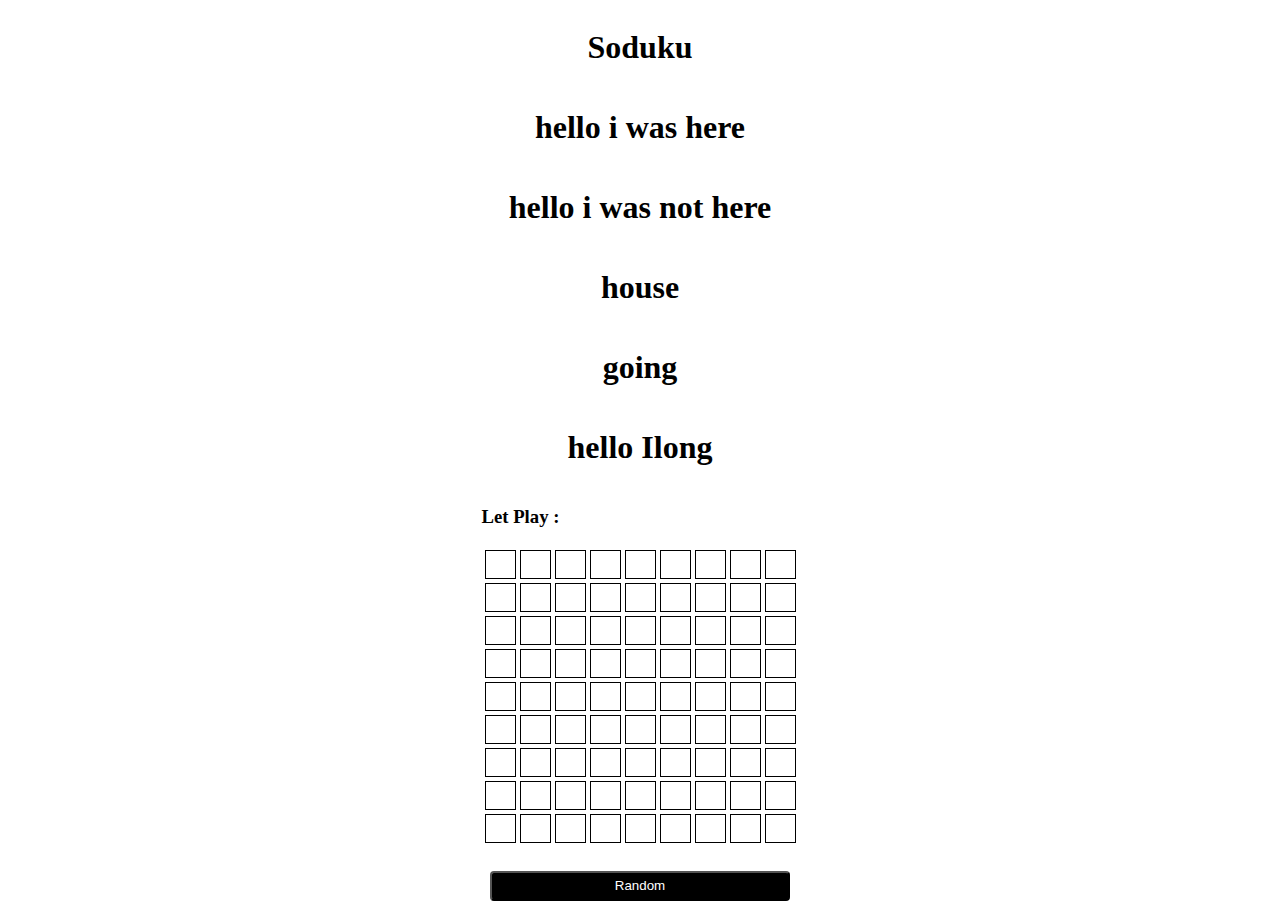
==== index.html @ c39a9336 "edit new line" ====
<!DOCTYPE html>
<html lang="en">
<head>
    <meta charset="UTF-8">
    <meta name="viewport" content="width=device-width, initial-scale=1.0">
    <link rel="stylesheet" href="./style.css">
    <title>Document</title>
</head>
<body>
    <h1>Soduku</h1>
    <h1>hello i was here</h1>
    <h1>hello i was not here</h1> 
    <h1> house</h1>
    <h1>going</h1>    
    <h1>hello Ilong</h1>
    <!-- TODO: For Input data to computer -->
    <div class="input">
        <h3>Let Play :</h3>
        <table>
            <tr>
                <td><input type = "text"></td>
                <td><input type = "text"></td>
                <td><input type = "text"></td>
                <td><input type = "text"></td>
                <td><input type = "text"></td>
                <td><input type = "text"></td>
                <td><input type = "text"></td>
                <td><input type = "text"></td>
                <td><input type = "text"></td>
            </tr>
            <tr>
                <td><input type = "text"></td>
                <td><input type = "text"></td>
                <td><input type = "text"></td>
                <td><input type = "text"></td>
                <td><input type = "text"></td>
                <td><input type = "text"></td>
                <td><input type = "text"></td>
                <td><input type = "text"></td>
                <td><input type = "text"></td>
            </tr>
            <tr>
                <td><input type = "text"></td>
                <td><input type = "text"></td>
                <td><input type = "text"></td>
                <td><input type = "text"></td>
                <td><input type = "text"></td>
                <td><input type = "text"></td>
                <td><input type = "text"></td>
                <td><input type = "text"></td>
                <td><input type = "text"></td>
            </tr>
            <tr>
                <td><input type = "text"></td>
                <td><input type = "text"></td>
                <td><input type = "text"></td>
                <td><input type = "text"></td>
                <td><input type = "text"></td>
                <td><input type = "text"></td>
                <td><input type = "text"></td>
                <td><input type = "text"></td>
                <td><input type = "text"></td>
            </tr>
            <tr>
                <td><input type = "text"></td>
                <td><input type = "text"></td>
                <td><input type = "text"></td>
                <td><input type = "text"></td>
                <td><input type = "text"></td>
                <td><input type = "text"></td>
                <td><input type = "text"></td>
                <td><input type = "text"></td>
                <td><input type = "text"></td>
            </tr>
            <tr>
                <td><input type = "text"></td>
                <td><input type = "text"></td>
                <td><input type = "text"></td>
                <td><input type = "text"></td>
                <td><input type = "text"></td>
                <td><input type = "text"></td>
                <td><input type = "text"></td>
                <td><input type = "text"></td>
                <td><input type = "text"></td>
            </tr>
            <tr>
                <td><input type = "text"></td>
                <td><input type = "text"></td>
                <td><input type = "text"></td>
                <td><input type = "text"></td>
                <td><input type = "text"></td>
                <td><input type = "text"></td>
                <td><input type = "text"></td>
                <td><input type = "text"></td>
                <td><input type = "text"></td>
            </tr>
            <tr><td><input type = "text"></td>
                <td><input type = "text"></td>
                <td><input type = "text"></td>
                <td><input type = "text"></td>
                <td><input type = "text"></td>
                <td><input type = "text"></td>
                <td><input type = "text"></td>
                <td><input type = "text"></td>
                <td><input type = "text"></td>
            </tr>
            <tr>
                <td><input type = "text"></td>
                <td><input type = "text"></td>
                <td><input type = "text"></td>
                <td><input type = "text"></td>
                <td><input type = "text"></td>
                <td><input type = "text"></td>
                <td><input type = "text"></td>
                <td><input type = "text"></td>
                <td><input type = "text"></td>
            </tr>
        </table>
    </div>

    <button id="submit">Random</button>

    <!-- TODO: For Output data from computer -->
    <!-- <div class="output">
        <h3>output : </h3>
        <table>
            <tr>
                <td><p></p></td>
                <td><p></p></td>
                <td><p></p></td>
                <td><p></p></td>
                <td><p></p></td>
                <td><p></p></td>
                <td><p></p></td>
                <td><p></p></td>
                <td><p></p></td>
            </tr>
            <tr><td><p></p></td>
                <td><p></p></td>
                <td><p></p></td>
                <td><p></p></td>
                <td><p></p></td>
                <td><p></p></td>
                <td><p></p></td>
                <td><p></p></td>
                <td><p></p></td>
            </tr>
            <tr>
                <td><p></p></td>
                <td><p></p></td>
                <td><p></p></td>
                <td><p></p></td>
                <td><p></p></td>
                <td><p></p></td>
                <td><p></p></td>
                <td><p></p></td>
                <td><p></p></td>
            </tr>
            <tr>
                <td><p></p></td>
                <td><p></p></td>
                <td><p></p></td>
                <td><p></p></td>
                <td><p></p></td>
                <td><p></p></td>
                <td><p></p></td>
                <td><p></p></td>
                <td><p></p></td>
            </tr>
            <tr>
                <td><p></p></td>
                <td><p></p></td>
                <td><p></p></td>
                <td><p></p></td>
                <td><p></p></td>
                <td><p></p></td>
                <td><p></p></td>
                <td><p></p></td>
                <td><p></p></td>
            </tr>
            <tr>
                <td><p></p></td>
                <td><p></p></td>
                <td><p></p></td>
                <td><p></p></td>
                <td><p></p></td>
                <td><p></p></td>
                <td><p></p></td>
                <td><p></p></td>
                <td><p></p></td>
            </tr>
            <tr>
                <td><p></p></td>
                <td><p></p></td>
                <td><p></p></td>
                <td><p></p></td>
                <td><p></p></td>
                <td><p></p></td>
                <td><p></p></td>
                <td><p></p></td>
                <td><p></p></td>
            </tr>
            <tr>
                <td><p></p></td>
                <td><p></p></td>
                <td><p></p></td>
                <td><p></p></td>
                <td><p></p></td>
                <td><p></p></td>
                <td><p></p></td>
                <td><p></p></td>
                <td><p></p></td>
            </tr>
            <tr>
                <td><p></p></td>
                <td><p></p></td>
                <td><p></p></td>
                <td><p></p></td>
                <td><p></p></td>
                <td><p></p></td>
                <td><p></p></td>
                <td><p></p></td>
                <td><p></p></td>
            </tr>
        </table> -->
    </div>
</body>
<script src="./main.js"></script>
</html>
---- style.css ----
body {
    display: flex;
    flex-direction: column;
    justify-content: center;
    align-items: center;
}

/* .input table{
    border-spacing: 0px;
}

.input table tr td{
    padding: 0px;
} */

.input table tr input{
    text-align: center;
    width: 25px;
    height: 25px;
    border: solid 1px black;
}

#submit{
    width: 300px;
    height: 30px;
    background-color: black;
    color: white;
    margin-top: 25px;
    border-radius: 4px;
}

#submit:hover{
    background-color: white;
    color: black;
}

/* .output{
    margin-top: 10px;
}
.output table tr p{
    margin: 0px;
    text-align: center;
    width: 25px;
    height: 25px;
    border: solid 2px black;
} */
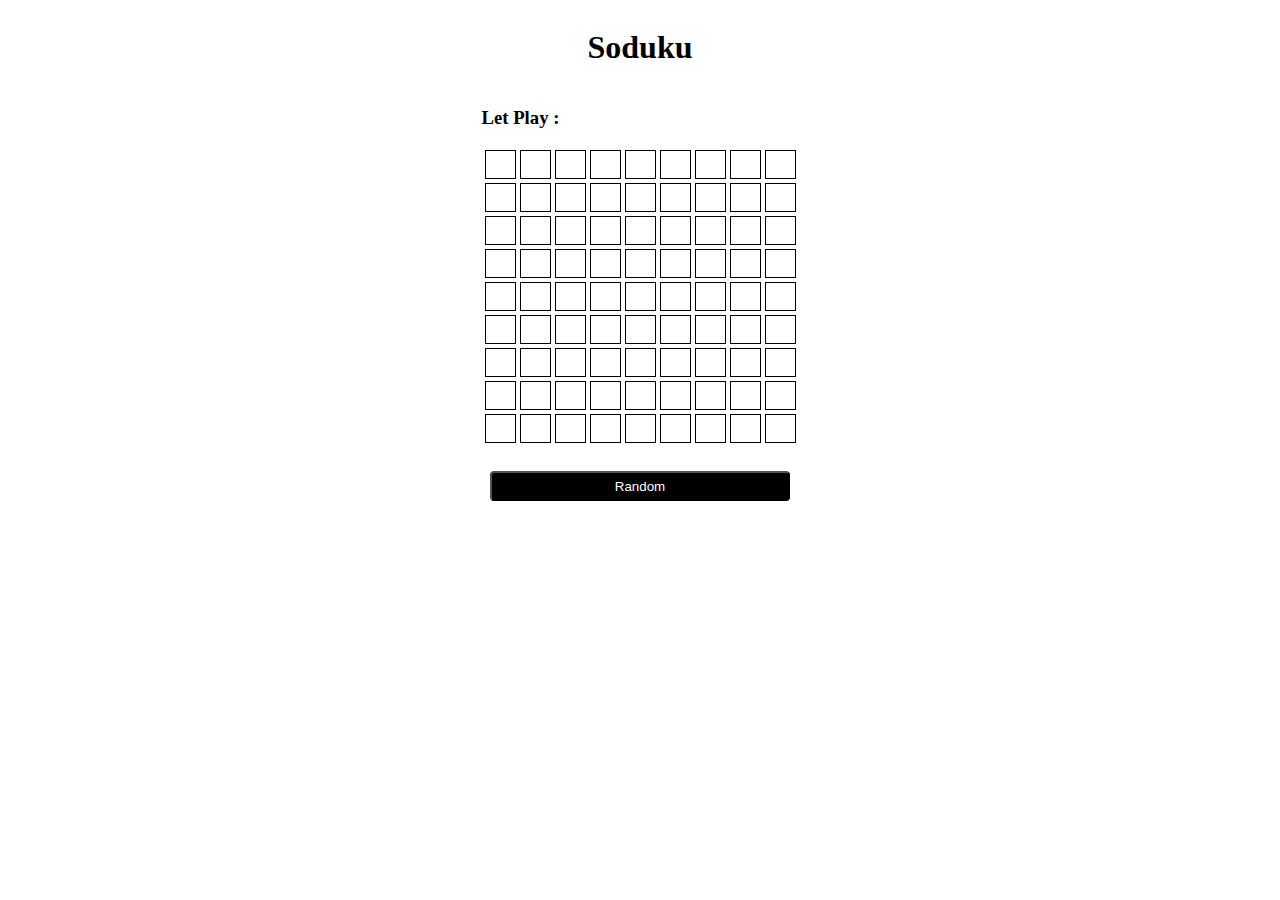
==== commit 468f25c3: "edit new line" ====
--- a/index.html
+++ b/index.html
@@ -8,11 +8,6 @@
 </head>
 <body>
     <h1>Soduku</h1>
-    <h1>hello i was here</h1>
-    <h1>hello i was not here</h1> 
-    <h1> house</h1>
-    <h1>going</h1>    
-    <h1>hello Ilong</h1>
     <!-- TODO: For Input data to computer -->
     <div class="input">
         <h3>Let Play :</h3>
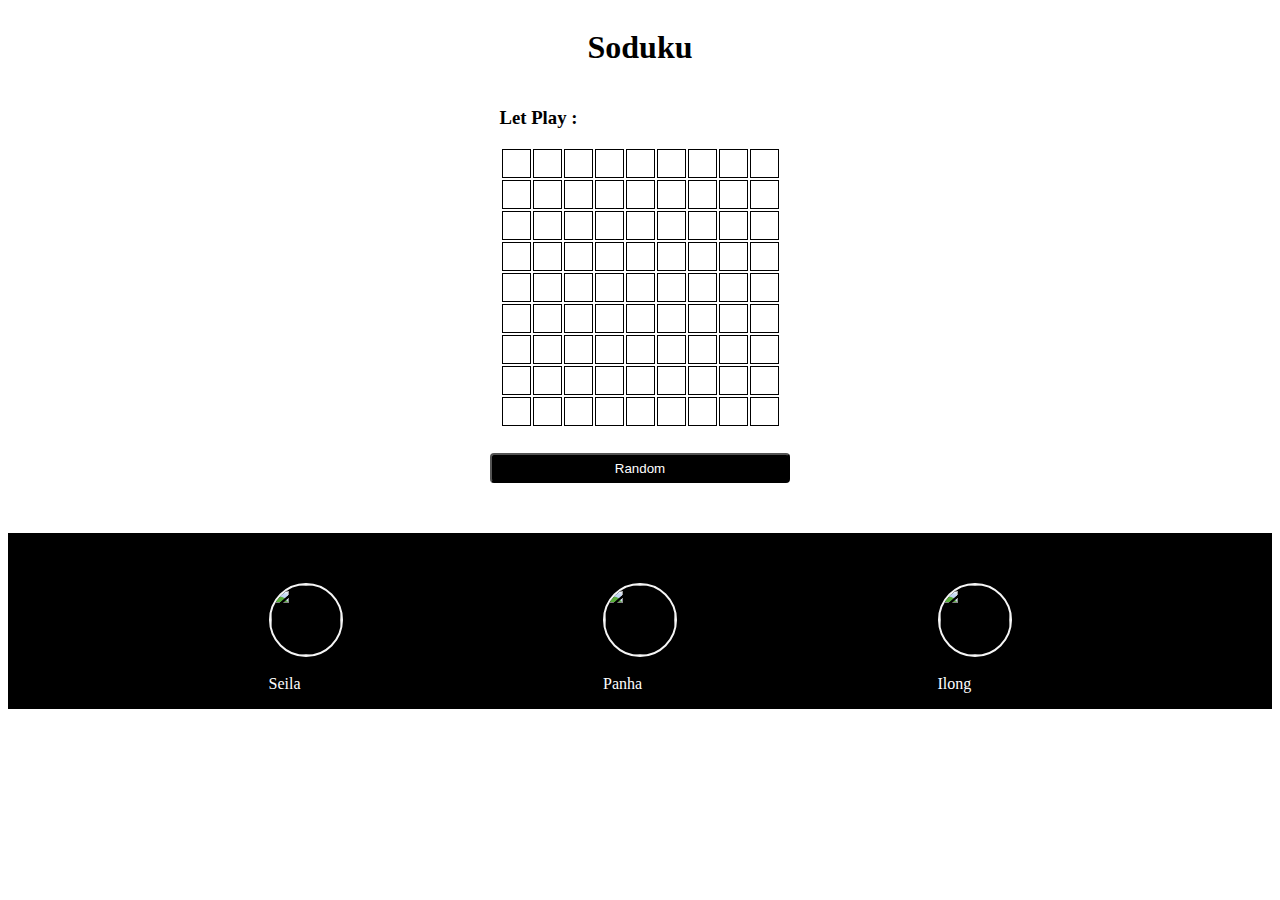
==== commit 703a694e: "version1.0.0" ====
--- a/index.html
+++ b/index.html
@@ -13,107 +13,108 @@
         <h3>Let Play :</h3>
         <table>
             <tr>
-                <td><input type = "text"></td>
-                <td><input type = "text"></td>
-                <td><input type = "text"></td>
-                <td><input type = "text"></td>
-                <td><input type = "text"></td>
-                <td><input type = "text"></td>
-                <td><input type = "text"></td>
-                <td><input type = "text"></td>
-                <td><input type = "text"></td>
-            </tr>
-            <tr>
-                <td><input type = "text"></td>
-                <td><input type = "text"></td>
-                <td><input type = "text"></td>
-                <td><input type = "text"></td>
-                <td><input type = "text"></td>
-                <td><input type = "text"></td>
-                <td><input type = "text"></td>
-                <td><input type = "text"></td>
-                <td><input type = "text"></td>
-            </tr>
-            <tr>
-                <td><input type = "text"></td>
-                <td><input type = "text"></td>
-                <td><input type = "text"></td>
-                <td><input type = "text"></td>
-                <td><input type = "text"></td>
-                <td><input type = "text"></td>
-                <td><input type = "text"></td>
-                <td><input type = "text"></td>
-                <td><input type = "text"></td>
-            </tr>
-            <tr>
-                <td><input type = "text"></td>
-                <td><input type = "text"></td>
-                <td><input type = "text"></td>
-                <td><input type = "text"></td>
-                <td><input type = "text"></td>
-                <td><input type = "text"></td>
-                <td><input type = "text"></td>
-                <td><input type = "text"></td>
-                <td><input type = "text"></td>
-            </tr>
-            <tr>
-                <td><input type = "text"></td>
-                <td><input type = "text"></td>
-                <td><input type = "text"></td>
-                <td><input type = "text"></td>
-                <td><input type = "text"></td>
-                <td><input type = "text"></td>
-                <td><input type = "text"></td>
-                <td><input type = "text"></td>
-                <td><input type = "text"></td>
-            </tr>
-            <tr>
-                <td><input type = "text"></td>
-                <td><input type = "text"></td>
-                <td><input type = "text"></td>
-                <td><input type = "text"></td>
-                <td><input type = "text"></td>
-                <td><input type = "text"></td>
-                <td><input type = "text"></td>
-                <td><input type = "text"></td>
-                <td><input type = "text"></td>
-            </tr>
-            <tr>
-                <td><input type = "text"></td>
-                <td><input type = "text"></td>
-                <td><input type = "text"></td>
-                <td><input type = "text"></td>
-                <td><input type = "text"></td>
-                <td><input type = "text"></td>
-                <td><input type = "text"></td>
-                <td><input type = "text"></td>
-                <td><input type = "text"></td>
-            </tr>
-            <tr><td><input type = "text"></td>
-                <td><input type = "text"></td>
-                <td><input type = "text"></td>
-                <td><input type = "text"></td>
-                <td><input type = "text"></td>
-                <td><input type = "text"></td>
-                <td><input type = "text"></td>
-                <td><input type = "text"></td>
-                <td><input type = "text"></td>
-            </tr>
-            <tr>
-                <td><input type = "text"></td>
-                <td><input type = "text"></td>
-                <td><input type = "text"></td>
-                <td><input type = "text"></td>
-                <td><input type = "text"></td>
-                <td><input type = "text"></td>
-                <td><input type = "text"></td>
-                <td><input type = "text"></td>
-                <td><input type = "text"></td>
+                <td id = "1"></td>
+                <td id = "2"></td>
+                <td id = "3"></td>
+                <td id = "4"></td>
+                <td id = "5"></td>
+                <td id = "6"></td>
+                <td id = "7"></td>
+                <td id = "8"></td>
+                <td id = "9"></td>
+            </tr>
+            <tr>
+                <td id = "10"></td>
+                <td id = "11"></td>
+                <td id = "12"></td>
+                <td id = "13"></td>
+                <td id = "14"></td>
+                <td id = "15"></td>
+                <td id = "16"></td>
+                <td id = "17"></td>
+                <td id = "18"></td>
+            </tr>
+            <tr>
+                <td id = "19"></td>
+                <td id = "20"></td>
+                <td id = "21"></td>
+                <td id = "22"></td>
+                <td id = "23"></td>
+                <td id = "24"></td>
+                <td id = "25"></td>
+                <td id = "26"></td>
+                <td id = "27"></td>
+            </tr>
+            <tr>
+                <td id = "28"></td>
+                <td id = "29"></td>
+                <td id = "30"></td>
+                <td id = "31"></td>
+                <td id = "32"></td>
+                <td id = "33"></td>
+                <td id = "34"></td>
+                <td id = "35"></td>
+                <td id = "36"></td>
+            </tr>
+            <tr>
+                <td id = "37"></td>
+                <td id = "38"></td>
+                <td id = "39"></td>
+                <td id = "40"></td>
+                <td id = "41"></td>
+                <td id = "42"></td>
+                <td id = "43"></td>
+                <td id = "44"></td>
+                <td id = "45"></td>
+            </tr>
+            <tr>
+                <td id = "46"></td>
+                <td id = "47"></td>
+                <td id = "48"></td>
+                <td id = "49"></td>
+                <td id = "50"></td>
+                <td id = "51"></td>
+                <td id = "52"></td>
+                <td id = "53"></td>
+                <td id = "54"></td>
+            </tr>
+            <tr>
+                <td id = "55"></td>
+                <td id = "56"></td>
+                <td id = "57"></td>
+                <td id = "58"></td>
+                <td id = "59"></td>
+                <td id = "60"></td>
+                <td id = "61"></td>
+                <td id = "62"></td>
+                <td id = "63"></td>
+            </tr>
+            <tr><td id = "64"></td>
+                <td id = "65"></td>
+                <td id = "66"></td>
+                <td id = "67"></td>
+                <td id = "68"></td>
+                <td id = "69"></td>
+                <td id = "70"></td>
+                <td id = "71"></td>
+                <td id = "72"></td>
+            </tr>
+            <tr>
+                <td id = "73"></td>
+                <td id = "74"></td>
+                <td id = "75"></td>
+                <td id = "76"></td>
+                <td id = "77"></td>
+                <td id = "78"></td>
+                <td id = "79"></td>
+                <td id = "80"></td>
+                <td id = "81"></td>
             </tr>
         </table>
     </div>
 
-    <button id="submit">Random</button>
+    <!-- <button type="button" id="submit" onclick="myclick()">Submit</button> -->
+    <button type="button" id="submit" onclick="Random()">Random</button>
 
     <!-- TODO: For Output data from computer -->
     <!-- <div class="output">
@@ -219,6 +220,25 @@
             </tr>
         </table> -->
     </div>
+    <!-- TODO: Information of us -->
+    <section class="section">
+        <div class="name">
+            <img src="#" alt="">
+            <p>Seila</p>
+            <p></p>
+        </div>
+        <div class="name">
+            <img src="#" alt="">
+            <p>Panha</p>
+            <p></p>
+        </div>
+        <div class="name">
+            <img src="#" alt="">
+            <p>Ilong</p>
+            <p></p>
+        </div>
+    </section>
+    <!-- ! connected Javascript and HTML -->
+    <script src="./main.js"></script>
 </body>
-<script src="./main.js"></script>
 </html>--- a/style.css
+++ b/style.css
@@ -13,11 +13,19 @@
     padding: 0px;
 } */
 
-.input table tr input{
+.input table tr td{
     text-align: center;
     width: 25px;
     height: 25px;
     border: solid 1px black;
+}
+
+.input table tr td input{
+    text-align: center;
+    width: 24px;
+    height: 24px;
+    border: none;
+    /* transition-property: 0.5s; */
 }
 
 #submit{
@@ -43,4 +51,27 @@
     width: 25px;
     height: 25px;
     border: solid 2px black;
-} */+} */
+
+.section
+{
+    width: 100%;
+    height: fit-content;
+    padding-top: 50px;
+    margin-top: 50px;
+    background-color: black;
+    display: inline-flex;
+    justify-content: space-evenly;
+}
+
+.section .name{
+    color:white;
+}
+
+.section .name img 
+{
+    width: 70px;
+    height: 70px;
+    border: solid 2px whitesmoke;
+    border-radius: 50%;
+}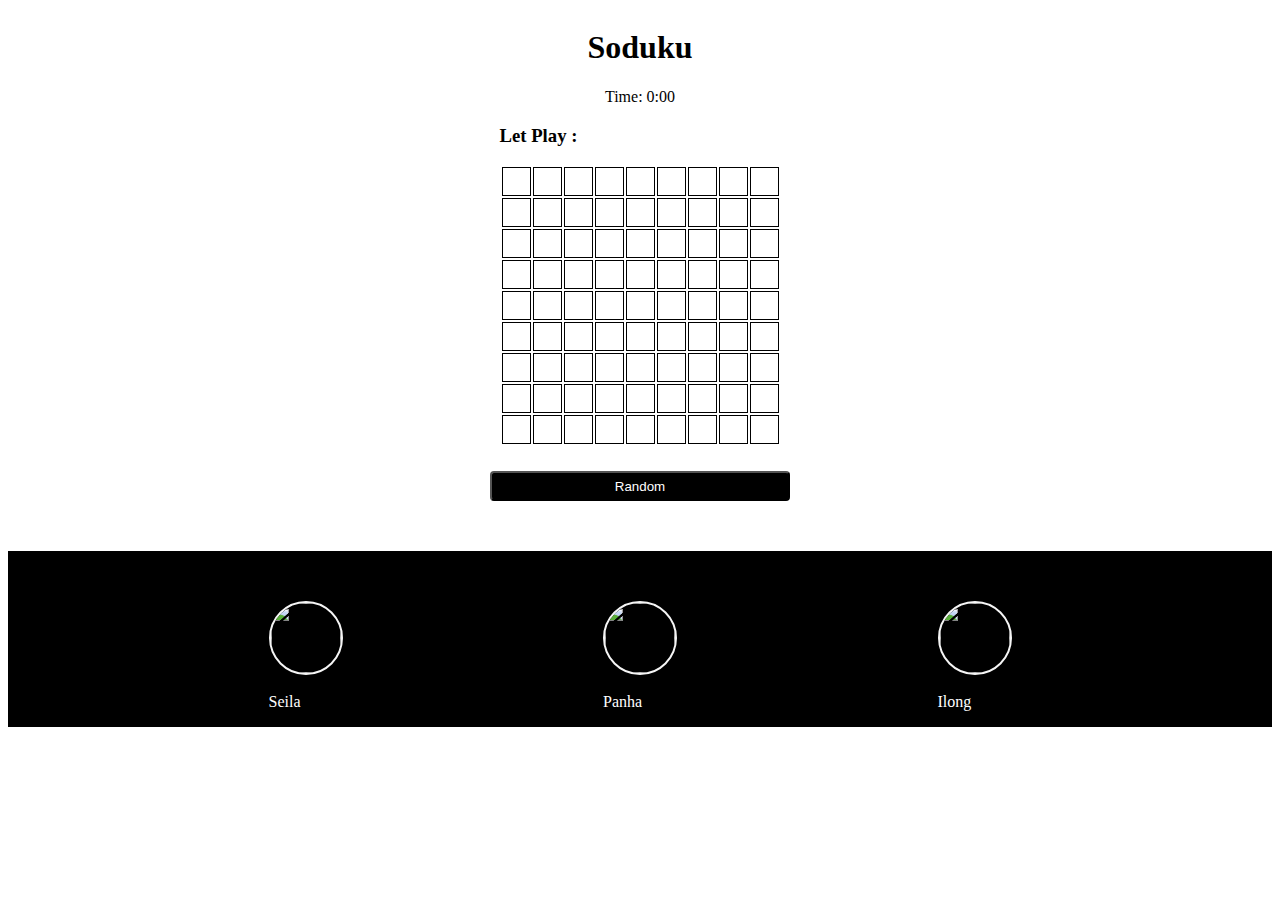
==== commit 67384de5: "timeload" ====
--- a/index.html
+++ b/index.html
@@ -8,6 +8,7 @@
 </head>
 <body>
     <h1>Soduku</h1>
+    <div class="timer" id="timer">Time: 0:00</div>
     <!-- TODO: For Input data to computer -->
     <div class="input">
         <h3>Let Play :</h3>
@@ -114,112 +115,7 @@
     </div>
 
     <!-- <button type="button" id="submit" onclick="myclick()">Submit</button> -->
-    <button type="button" id="submit" onclick="Random()">Random</button>
-
-    <!-- TODO: For Output data from computer -->
-    <!-- <div class="output">
-        <h3>output : </h3>
-        <table>
-            <tr>
-                <td><p></p></td>
-                <td><p></p></td>
-                <td><p></p></td>
-                <td><p></p></td>
-                <td><p></p></td>
-                <td><p></p></td>
-                <td><p></p></td>
-                <td><p></p></td>
-                <td><p></p></td>
-            </tr>
-            <tr><td><p></p></td>
-                <td><p></p></td>
-                <td><p></p></td>
-                <td><p></p></td>
-                <td><p></p></td>
-                <td><p></p></td>
-                <td><p></p></td>
-                <td><p></p></td>
-                <td><p></p></td>
-            </tr>
-            <tr>
-                <td><p></p></td>
-                <td><p></p></td>
-                <td><p></p></td>
-                <td><p></p></td>
-                <td><p></p></td>
-                <td><p></p></td>
-                <td><p></p></td>
-                <td><p></p></td>
-                <td><p></p></td>
-            </tr>
-            <tr>
-                <td><p></p></td>
-                <td><p></p></td>
-                <td><p></p></td>
-                <td><p></p></td>
-                <td><p></p></td>
-                <td><p></p></td>
-                <td><p></p></td>
-                <td><p></p></td>
-                <td><p></p></td>
-            </tr>
-            <tr>
-                <td><p></p></td>
-                <td><p></p></td>
-                <td><p></p></td>
-                <td><p></p></td>
-                <td><p></p></td>
-                <td><p></p></td>
-                <td><p></p></td>
-                <td><p></p></td>
-                <td><p></p></td>
-            </tr>
-            <tr>
-                <td><p></p></td>
-                <td><p></p></td>
-                <td><p></p></td>
-                <td><p></p></td>
-                <td><p></p></td>
-                <td><p></p></td>
-                <td><p></p></td>
-                <td><p></p></td>
-                <td><p></p></td>
-            </tr>
-            <tr>
-                <td><p></p></td>
-                <td><p></p></td>
-                <td><p></p></td>
-                <td><p></p></td>
-                <td><p></p></td>
-                <td><p></p></td>
-                <td><p></p></td>
-                <td><p></p></td>
-                <td><p></p></td>
-            </tr>
-            <tr>
-                <td><p></p></td>
-                <td><p></p></td>
-                <td><p></p></td>
-                <td><p></p></td>
-                <td><p></p></td>
-                <td><p></p></td>
-                <td><p></p></td>
-                <td><p></p></td>
-                <td><p></p></td>
-            </tr>
-            <tr>
-                <td><p></p></td>
-                <td><p></p></td>
-                <td><p></p></td>
-                <td><p></p></td>
-                <td><p></p></td>
-                <td><p></p></td>
-                <td><p></p></td>
-                <td><p></p></td>
-                <td><p></p></td>
-            </tr>
-        </table> -->
-    </div>
+    <button type="button" id="submit" onclick="generatePuzzle(25)">Random</button>
     <!-- TODO: Information of us -->
     <section class="section">
         <div class="name">
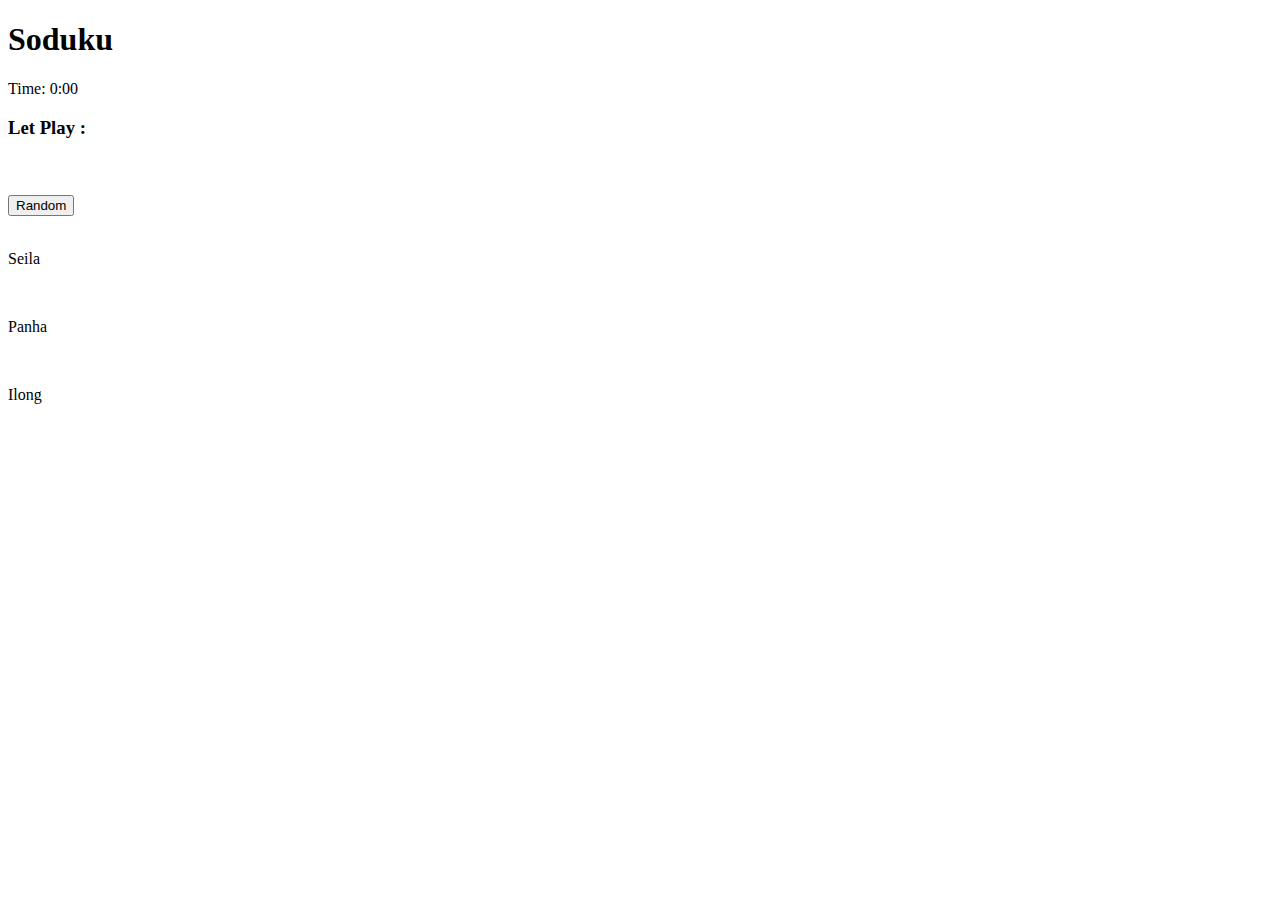
==== commit 63ed811c: "hosting" ====
--- a/index.html
+++ b/index.html
@@ -4,7 +4,7 @@
     <meta charset="UTF-8">
     <meta name="viewport" content="width=device-width, initial-scale=1.0">
     <link rel="stylesheet" href="./style.css">
-    <title>Document</title>
+    <title>Sudoku</title>
 </head>
 <body>
     <h1>Soduku</h1>
@@ -136,5 +136,29 @@
     </section>
     <!-- ! connected Javascript and HTML -->
     <script src="./main.js"></script>
+    <!-- =================================     firebase dont touch it          ================================ -->
+    <script type="module">
+        // Import the functions you need from the SDKs you need
+        import { initializeApp } from "https://www.gstatic.com/firebasejs/11.0.1/firebase-app.js";
+        import { getAnalytics } from "https://www.gstatic.com/firebasejs/11.0.1/firebase-analytics.js";
+        // TODO: Add SDKs for Firebase products that you want to use
+        // https://firebase.google.com/docs/web/setup#available-libraries
+      
+        // Your web app's Firebase configuration
+        // For Firebase JS SDK v7.20.0 and later, measurementId is optional
+        const firebaseConfig = {
+          apiKey: "AIzaSyD0AEZJrvmKSSK1e3pMsWYPy9LEUJua55I",
+          authDomain: "sudoku-f11f4.firebaseapp.com",
+          projectId: "sudoku-f11f4",
+          storageBucket: "sudoku-f11f4.appspot.com",
+          messagingSenderId: "284232351704",
+          appId: "1:284232351704:web:171768ab2e016f4181bcad",
+          measurementId: "G-5JMVEFPPF1"
+        };
+      
+        // Initialize Firebase
+        const app = initializeApp(firebaseConfig);
+        const analytics = getAnalytics(app);
+      </script>
 </body>
 </html>